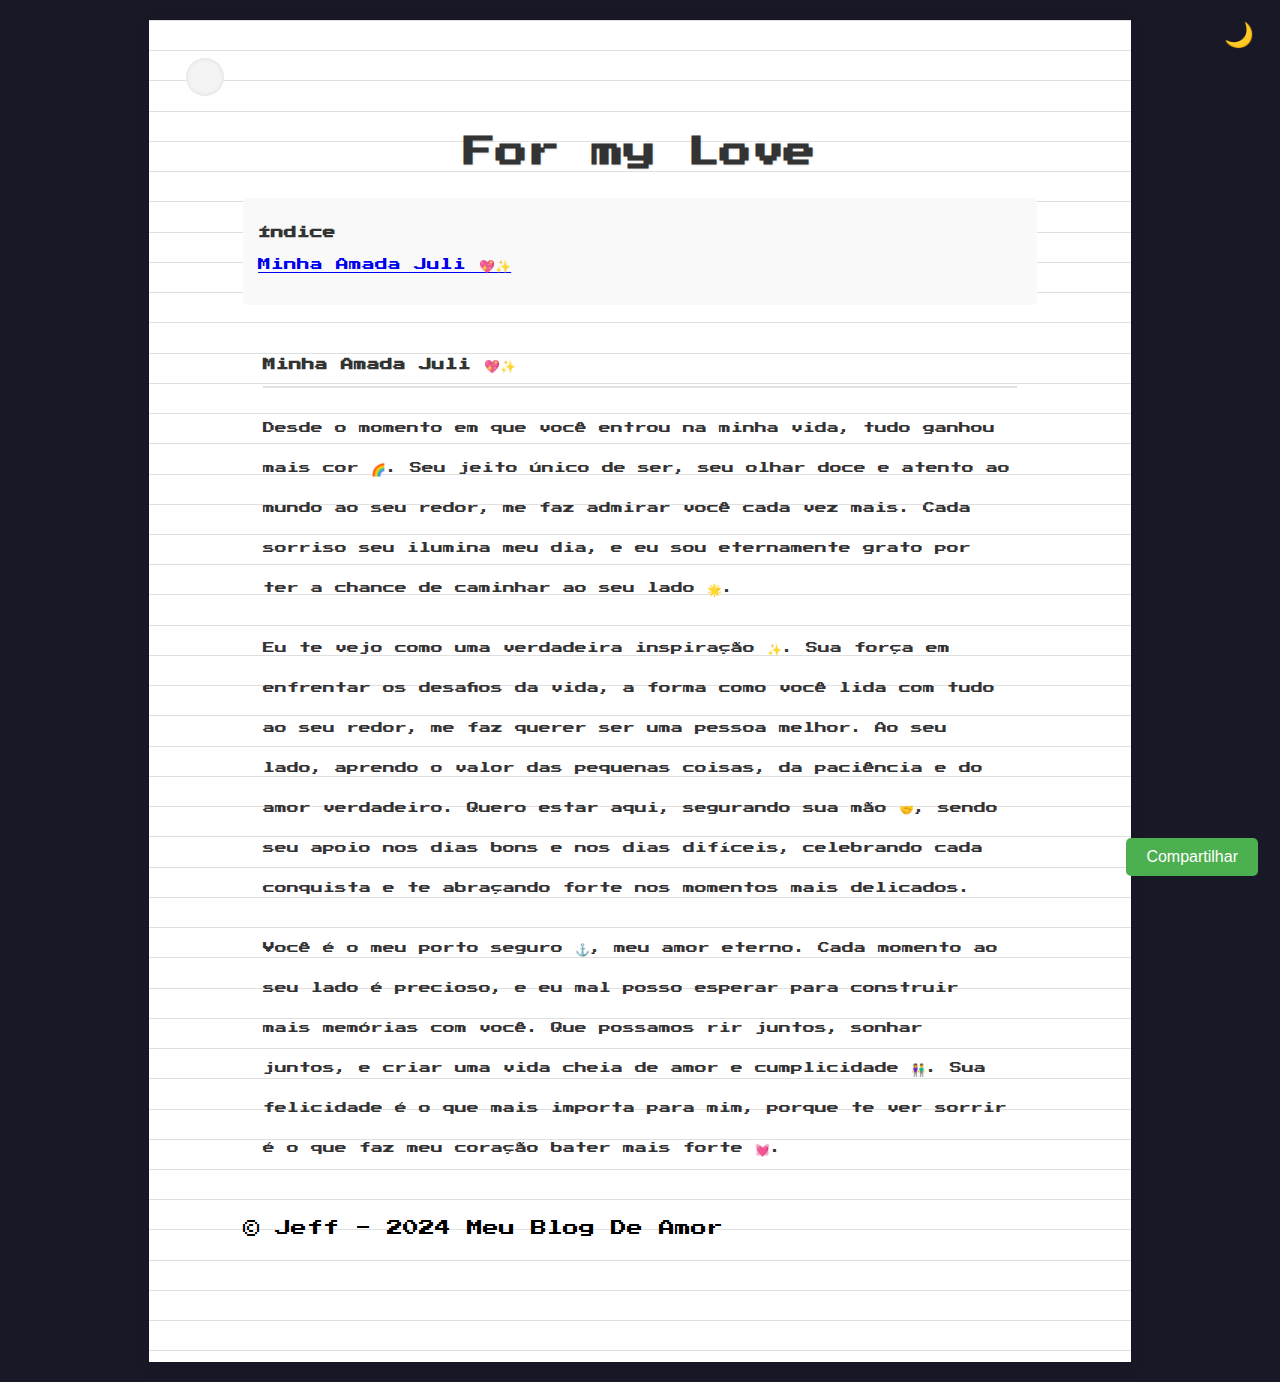
==== Presennte.html @ 34aec2aa "up" ====
<!DOCTYPE html>
<html lang="pt-br">
<head>
    <meta charset="UTF-8">
    <meta name="viewport" content="width=device-width, initial-scale=1.0">
    <title>For my Love</title>
    <link rel="stylesheet" href="style.css">
    <link rel="shortcut icon" href="heart.png" type="image/x-png">
</head>
<body>
    <div class="container">
        <div class="hole"></div>
        <header>
            <h1>For my Love</h1>
        </header>

        <main>
            <article>
                <h2>Minha Amada Juli 💖✨</h2>
                <p>Desde o momento em que você entrou na minha vida, tudo ganhou mais cor 🌈. Seu jeito único de ser, seu olhar doce e atento ao mundo ao seu redor, me faz admirar você cada vez mais. Cada sorriso seu ilumina meu dia, e eu sou eternamente grato por ter a chance de caminhar ao seu lado 🌟.</p>
        
                <p>Eu te vejo como uma verdadeira inspiração ✨. Sua força em enfrentar os desafios da vida, a forma como você lida com tudo ao seu redor, me faz querer ser uma pessoa melhor. Ao seu lado, aprendo o valor das pequenas coisas, da paciência e do amor verdadeiro. Quero estar aqui, segurando sua mão 🤝, sendo seu apoio nos dias bons e nos dias difíceis, celebrando cada conquista e te abraçando forte nos momentos mais delicados.</p>
        
                <p>Você é o meu porto seguro ⚓, meu amor eterno. Cada momento ao seu lado é precioso, e eu mal posso esperar para construir mais memórias com você. Que possamos rir juntos, sonhar juntos, e criar uma vida cheia de amor e cumplicidade 👫. Sua felicidade é o que mais importa para mim, porque te ver sorrir é o que faz meu coração bater mais forte 💓.</p>
            </article>
        </main>

        <footer>
            <p>&copy; Jeff - 2024 Meu Blog De Amor</p>
        </footer>
    </div>

    <script src="./script.js"></script>
</body>
</html>
---- style.css ----
@import url('https://fonts.googleapis.com/css2?family=Press+Start+2P&display=swap');

:root {
    --bg-color: #191827;
    --paper-color: #fff;
    --text-color: #333;
    --line-color: #e0e0e0;
    --hole-color: #f4f4f4;
    --shadow-color: rgba(0, 0, 0, 0.1);
}

body {
    font-family: 'Press Start 2P', cursive;
    background-color: var(--bg-color);
    margin: 0;
    padding: 20px;
    display: flex;
    justify-content: center;
    align-items: flex-start;
    min-height: 100vh;
}

.container {
    width: 210mm;
    background-color: var(--paper-color);
    box-shadow: 0 5px 15px var(--shadow-color);
    padding: 25mm;
    background-image: repeating-linear-gradient(
        to bottom,
        var(--line-color),
        var(--line-color) 1px,
        var(--paper-color) 1px,
        var(--paper-color) 8mm
    );
    position: relative;
    overflow-y: auto;
    max-height: 90vh;
}

.hole {
    width: 10mm;
    height: 10mm;
    background-color: var(--hole-color);
    border-radius: 50%;
    position: absolute;
    top: 10mm;
    left: 10mm;
    box-shadow: inset 0 0 5px var(--shadow-color);
}

header {
    text-align: center;
    margin-bottom: 30px;
}

h1 {
    color: var(--text-color);
    margin-bottom: 15px;
    font-size: 2rem;
    text-shadow: 1px 1px 2px var(--shadow-color);
}

h3 {
    font-size: 0.8rem;
    color: var(--text-color);
}

article {
    padding: 20px;
    font-size: 12px;
    color: var(--text-color);
    line-height: 1.6;
}


a {
    font-size: 0.8rem;
}

p {
    line-height: 2.5rem;
    margin-top: 0;
    margin-bottom: 20px;
}

h2 {
    margin-bottom: 20px;
    color: var(--text-color);
    border-bottom: 2px solid var(--line-color);
    padding-bottom: 10px;
    font-size: 0.8rem;
    text-align: left;
}

/* Pixel Emojis */
p::before {
    font-size: 16px;
}

/* Responsive adjustments */
@media (width: 768px) {
    body {
        padding: 10px;
    }

    .container {
        width: 100%;
        padding: 15mm;
    }

    h1 {
        font-size: 2rem;
    }

    article {
        font-size: 14px;
    }
}

@media (max-width: 500px) {
    .container {
        width: 100%;
        padding: 5mm;
    }
}

/* Smooth scrolling for modern browsers */
html {
    scroll-behavior: smooth;
}

/* Animation for content */
@keyframes fadeIn {
    from { opacity: 0; transform: translateY(20px); }
    to { opacity: 1; transform: translateY(0); }
}

.container > * {
    animation: fadeIn 0.5s ease-out forwards;
}
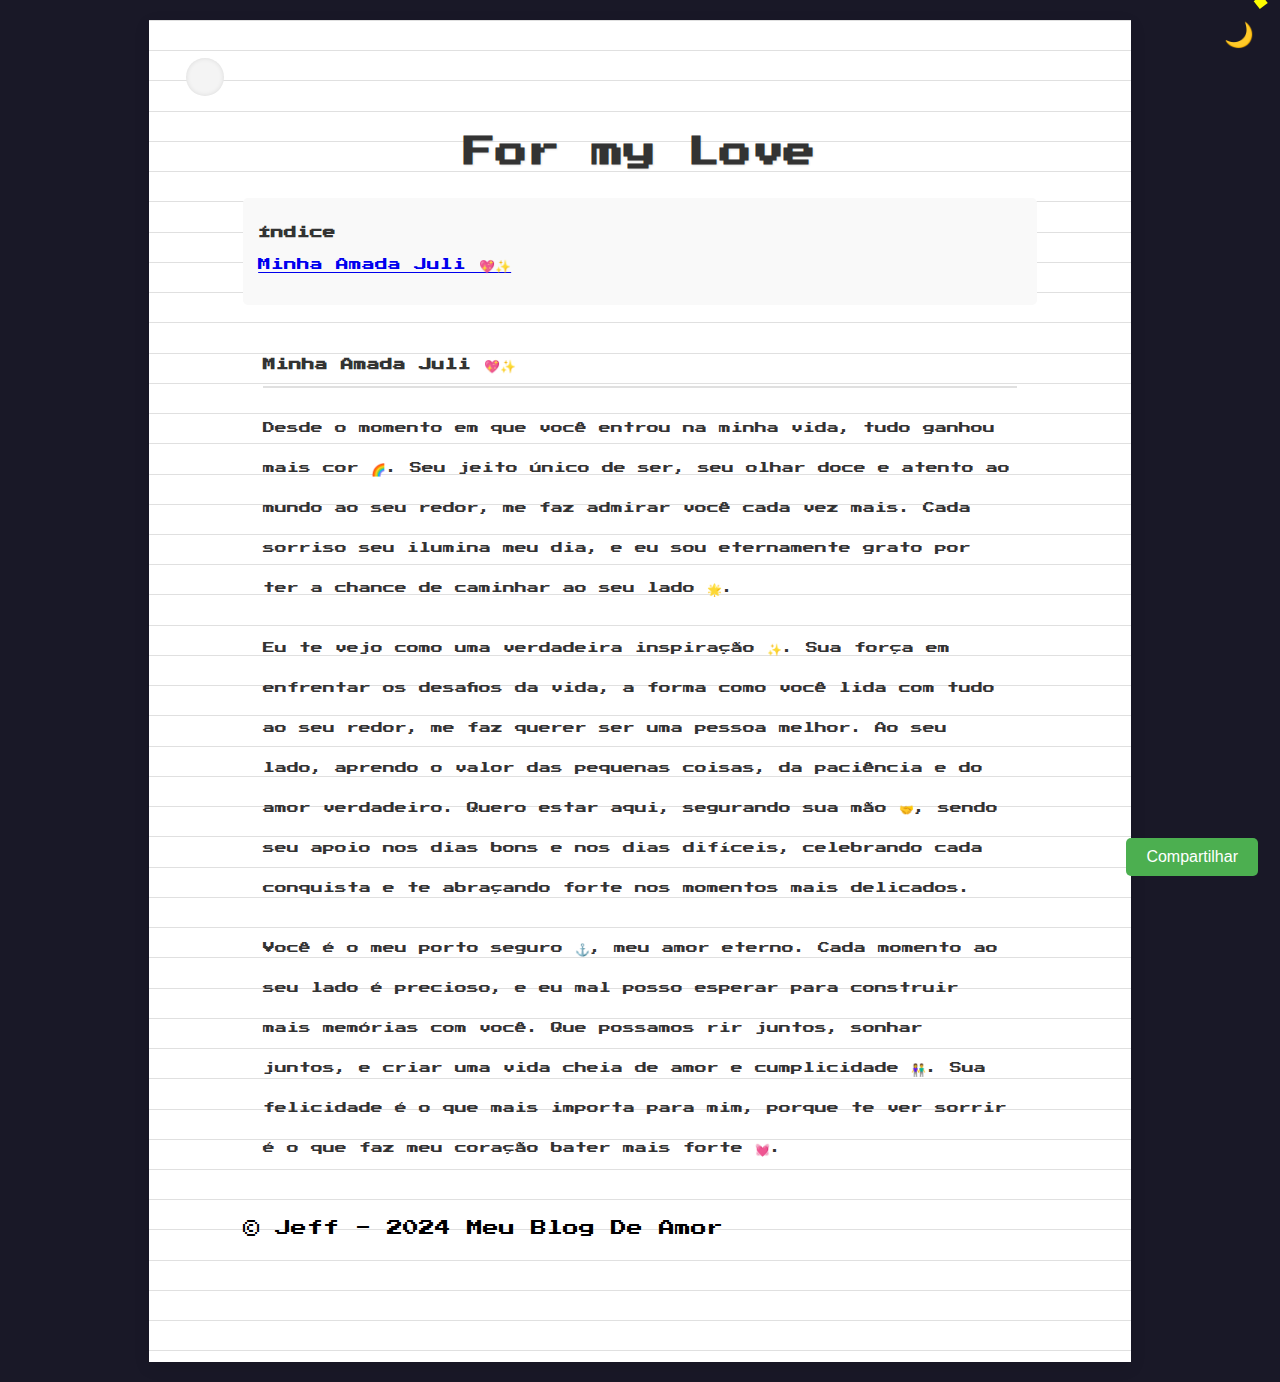
==== commit 540fb44f: "up" ====
--- a/Presennte.html
+++ b/Presennte.html
@@ -6,6 +6,7 @@
     <title>For my Love</title>
     <link rel="stylesheet" href="style.css">
     <link rel="shortcut icon" href="heart.png" type="image/x-png">
+    <script src="./confette.js"></script>
 </head>
 <body>
     <div class="container">
@@ -29,7 +30,10 @@
             <p>&copy; Jeff - 2024 Meu Blog De Amor</p>
         </footer>
     </div>
-
+    <audio id="confettiSound" preload="auto">
+        <source src="./confette.mp3" type="audio/mpeg">
+    </audio>
+    
     <script src="./script.js"></script>
 </body>
 </html>--- a/style.css
+++ b/style.css
@@ -1,5 +1,4 @@
-
-
+/* style.css */
 @import url('https://fonts.googleapis.com/css2?family=Press+Start+2P&display=swap');
 
 :root {
@@ -20,6 +19,7 @@
     justify-content: center;
     align-items: flex-start;
     min-height: 100vh;
+    overflow: hidden; /* Para os confetes não criarem scroll */
 }
 
 .container {
@@ -37,6 +37,7 @@
     position: relative;
     overflow-y: auto;
     max-height: 90vh;
+    z-index: 0; /* Para ficar acima dos confetes */
 }
 
 .hole {
@@ -139,4 +140,21 @@
 
 .container > * {
     animation: fadeIn 0.5s ease-out forwards;
-}+}
+
+
+
+/* Estilos para os confetes */
+.confetti {
+    position: fixed;
+    width: 10px;
+    height: 10px;
+    background-color: #f00;
+    pointer-events: none;
+    z-index: 0;
+}
+
+/* Adiciona diferentes cores para os confetes */
+.confetti:nth-child(3n) { background-color: #ff0; }
+.confetti:nth-child(3n+1) { background-color: #f0f; }
+.confetti:nth-child(3n+2) { background-color: #0ff; }